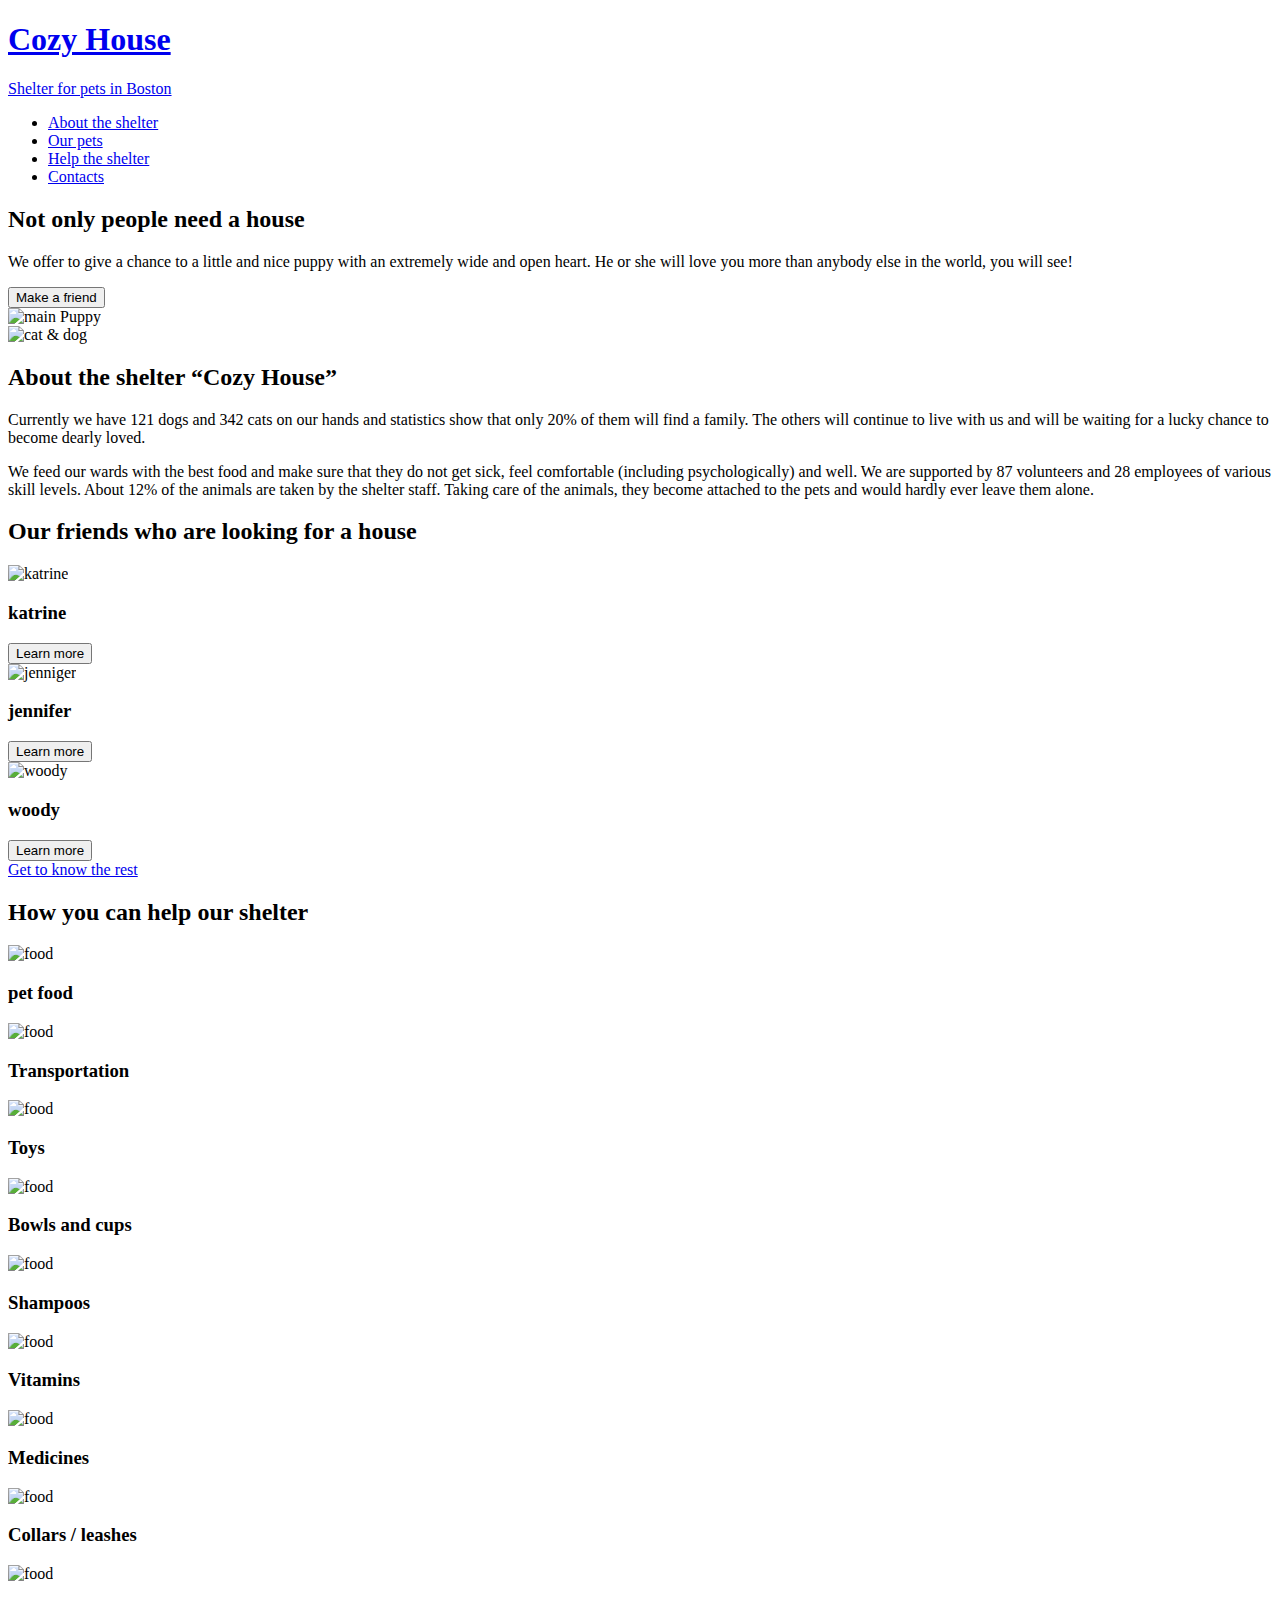
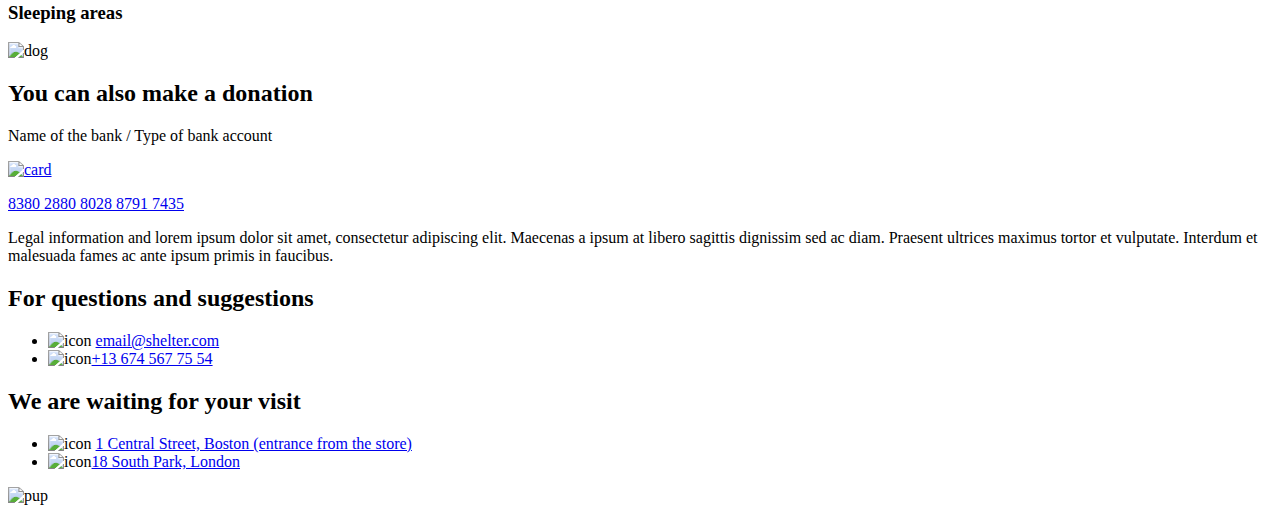
==== index.html @ ba9086a6 "refactor:" ====
<!DOCTYPE html>
<html lang="en">

<head>
    <meta charset="UTF-8">
    <meta http-equiv="X-UA-Compatible" content="IE=edge">
    <meta name="viewport" content="width=device-width, initial-scale=1.0">
    <title>Document</title>
    <link rel="stylesheet" href="./styles/owl.carousel.min.css">
    <link rel="stylesheet" href="./styles/owl.theme.default.min.css">
    <link rel="stylesheet" href="./styles/fonts.css">
    <link rel="stylesheet" href="./styles/style.css">
    <link rel="stylesheet" href="./styles/responsive.css">
</head>

<body>
    <div class="main_wrapper">
        <div class="linearGradient">
            <header class="header">
                <a href="#" class="logo">
                    <div class="header_logoWrapper">
                        <h1 class="header_h1">Cozy House
                        </h1>
                        <p class="header_paragraph">Shelter for pets in Boston</p>
                    </div>
                </a>
                <nav>
                    <ul class="headerUl">
                        <li class="headerLi"><a href="#aboutTHeShelter" class="headerA" active>About the shelter</a>
                        </li>
                        <li class="headerLi"><a href="./pets.html" class="headerA">Our pets</a></li>
                        <li class="headerLi"><a href="#helpTheShelter" class="headerA">Help the shelter</a></li>
                        <li class="headerLi"><a href="#contacts" class="headerA">Contacts</a></li>
                    </ul>
                </nav>
            </header>

            <section class="sec_1">
                <div class="sec_1_textWrapper">
                    <h2 class="sec_1header">Not only people
                        <span class="sec_1headerSpan">
                            need a house
                        </span>
                    </h2>
                    <p class="sec_1paragraph">We offer to give a chance to a little and nice puppy with an extremely
                        wide and open heart. He or she will love you more than anybody else in the world, you will see!
                    </p>
                    <input class="sec_1btn" type="button" value="Make a friend">
                </div>
                <div class="sec_1imgWrapper">
                    <img src="./images/start-screen-puppy.png" alt="main Puppy">
                </div>
            </section>
        </div>
        <div class="container_1">
            <section class="sec_2" id="aboutTHeShelter">
                <div class="sec_2imgWrapper">
                    <img src="./images/about-pets.png" alt="cat & dog">
                </div>
                <div class="sec_2txtWrapper">
                    <h2 class="sec_2header">About the shelter <span class="sec_2headerSpan"><q>Cozy House</q></span>
                    </h2>
                    <p class="sec_2par1">Currently we have 121 dogs and 342 cats on our hands and statistics show that
                        only 20% of them will find a family. The others will continue to live with us and will be
                        waiting for a lucky chance to become dearly loved.</p>
                    <p class="sec_2par2">We feed our wards with the best food and make sure that they do not get sick,
                        feel comfortable (including psychologically) and well. We are supported by 87 volunteers and 28
                        employees of various skill levels. About 12% of the animals are taken by the shelter staff.
                        Taking care of the animals, they become attached to the pets and would hardly ever leave them
                        alone.</p>
                </div>
            </section>
        </div>

        <section class="sec_3">
            <div class="sec_3headerWrapper">
                <h2 class="sec_3header">Our friends who
                    <span class="sec_3headerSpan">are looking for a house</span>
                </h2>
            </div>

            <div class="owl-carousel sec_3cardsWrapper">
                <div class="sec_3cards">
                    <img class="katrine" src="./images/pets-katrine.png" alt="katrine">
                    <h3 class="sec_3cardsHeader">katrine</h3>
                    <input class="sec_3cardsbtn1" type="button" value="Learn more">
                </div>
                <div class="sec_3cards">
                    <img class="jennifer" src="./images/pets-jennifer.png" alt="jenniger">
                    <h3 class="sec_3cardsHeader">jennifer</h3>
                    <input class="sec_3cardsbtn2" type="button" value="Learn more">
                </div>
                <div class="sec_3cards">
                    <img class="woody" src="./images/pets-woody.png" alt="woody">
                    <h3 class="sec_3cardsHeader">woody</h3>
                    <input class="sec_3cardsbtn3" type="button" value="Learn more">
                </div>


            </div>
            <a class="sec_3btnMain" href="./pets.html">Get to know the rest</a>
        </section>
        <section class="sec_4" id="helpTheShelter">
            <div class="sec_4headerWrapper">
                <h2 class="sec_4header">How you can help

                    <span class="sec_4headerSpan">
                        our shelter
                    </span>
                </h2>
            </div>
            <div class="sec_4itemsWrapper">
                <div class="sec_4itemsRow">
                    <div class="sec_4items">
                        <img class="sec_4itemsImg" src="./images/icon-pet-food.svg" alt="food">
                        <h3 class="sec_4itemsHeader">pet food</h3>
                    </div>
                    <div class="sec_4items">
                        <img class="sec_4itemsImg" src="./images/icon-transportation.svg" alt="food">
                        <h3 class="sec_4itemsHeader">Transportation</h3>
                    </div>
                    <div class="sec_4items">
                        <img class="sec_4itemsImg" src="./images/icon-toys.svg" alt="food">
                        <h3 class="sec_4itemsHeader">Toys</h3>
                    </div>
                    <div class="sec_4items">
                        <img class="sec_4itemsImg" src="./images/icon-bowls-and-cups.svg" alt="food">
                        <h3 class="sec_4itemsHeader">Bowls and cups</h3>
                    </div>
                    <div class="sec_4items">
                        <img class="sec_4itemsImg" src="./images/icon-shampoos.svg" alt="food">
                        <h3 class="sec_4itemsHeader">Shampoos</h3>
                    </div>

                </div>
                <div class="sec_4itemsRow">
                    <div class="sec_4items">
                        <img class="sec_4itemsImg" src="./images/icon-vitamins.svg" alt="food">
                        <h3 class="sec_4itemsHeader">Vitamins</h3>
                    </div>
                    <div class="sec_4items">
                        <img class="sec_4itemsImg" src="./images/icon-medicines.svg" alt="food">
                        <h3 class="sec_4itemsHeader">Medicines</h3>
                    </div>
                    <div class="sec_4items">
                        <img class="sec_4itemsImg" src="./images/icon-collars-leashes.svg" alt="food">
                        <h3 class="sec_4itemsHeader">Collars / leashes</h3>
                    </div>
                    <div class="sec_4items">
                        <img class="sec_4itemsImg" src="./images/icon-sleeping-area.svg" alt="food">
                        <h3 class="sec_4itemsHeader">Sleeping areas</h3>
                    </div>
                </div>
            </div>
        </section>
        <section class="sec_5">
            <div class="containerSec_5">
                <div class="sec_5imgWrapper">
                    <img class="sec_5img" src="./images/donation-dog.png" alt="dog">
                </div>
                <div class="sec_5txtWrapper">
                    <h2 class="sec_5header">
                        You can also
                        <span class="sec_5headerSpan">
                            make a donation
                        </span>
                    </h2>
                    <p class="sec_5paragraph1">
                        Name of the bank / Type of bank account
                    </p>
                    <div class="sec_5cardbtnWrapper">
                        <a class="sec_5cardbtn" href="#">
                            <img src="./images/credit-card.svg" alt="card">
                            <p>8380 2880 8028 8791 7435</p>
                        </a>
                    </div>
                    <!-- <div class="sec_5cardInfoWrapper">
                        <div class="sec_5cardInfoImgWrapper">
                            <form class="sec_5form" action="form.php" method="post">
                                <label class="sec_5formLabel" for="creditCard"><img src="./images/credit-card.svg"
                                        alt="card"></label>
                                <input class="sec_5formInput" name="creditCard" id="creditCard" type="number"
                                    placeholder="8380 2880 8028 8791 7435">
                            </form>
                        </div> -->
                        <p class="sec_5paragraph2">
                            Legal information and lorem ipsum dolor sit amet, consectetur adipiscing elit. Maecenas a
                            ipsum
                            at libero sagittis dignissim sed ac diam. Praesent ultrices maximus tortor et vulputate.
                            Interdum et malesuada fames ac ante ipsum primis in faucibus.
                        </p>
                    </div>
                </div>
        </section>

        <footer class="footer">
            <div class="footerCol-1">
                <h2 class="footerCol-1header">For questions
                    <span class="footerCol-1headerSpan">
                        and suggestions
                    </span>
                </h2>
                <ul class="footerUl">
                    <li class="footerLi"><img src="./images/icon-email.svg" alt="icon" class="footerIcon"> <a
                            href="mailto:email@shelter.com" class="footerLink">email@shelter.com</a></li>
                    <li class="footerLi"><img src="./images/icon-phone.svg" alt="icon" class="footerIcon"><a
                            href="tel:+136745677554" class="footerLink">+13 674 567 75 54</a></li>
                </ul>
            </div>
            <div class="footerCol-2">
                <h2 class="footerCol-2header">We are waiting
                    <span class="footerCol-2headerSpan">
                        for your visit
                    </span>
                </h2>
                <ul class="footerUl" id="contacts">
                    <li class="footerLi"><img src="./images/icon-marker.svg" alt="icon" class="footerIcon"> <a
                            href="https://www.google.com/maps/d/viewer?mid=1Gk2rRiQZt3be2xnwGE5p825Wvb4&hl=en&ll=39.07386067401693%2C-120.38625749999999&z=13"
                            class="footerLink">1 Central Street, Boston
                            <span class="footerASpan">(entrance from the store)</span>
                        </a></li>
                    <li class="footerLi"><img src="./images/icon-marker.svg" alt="icon" class="footerIcon"><a
                            href="https://www.google.com/maps/place/Monkey+Island/@20.7280827,107.0748563,16z/data=!3m1!4b1!4m5!3m4!1s0x314a4595a4b7b781:0x2e9f664bb92b0d4e!8m2!3d20.7279523!4d107.0794128"
                            class="footerLink">18 South Park, London </a></li>
                </ul>
            </div>
            <div class="footerCol-3">
                <div class="footerCol_3imgWrapper">
                    <img class="footerCol_3img" src="./images/footer-puppy.png" alt="pup">
                </div>

            </div>
        </footer>

    </div>
    <script src="./js/jquery-3.6.0.min.js"></script>
    <script src="./js/owl.carousel.min.js"></script>
    <script src="https://cdn.jsdelivr.net/npm/@popperjs/core@2.10.2/dist/umd/popper.min.js"
        integrity="sha384-7+zCNj/IqJ95wo16oMtfsKbZ9ccEh31eOz1HGyDuCQ6wgnyJNSYdrPa03rtR1zdB"
        crossorigin="anonymous"></script>
    <script src="./js/index.js"></script>
</body>

</html>
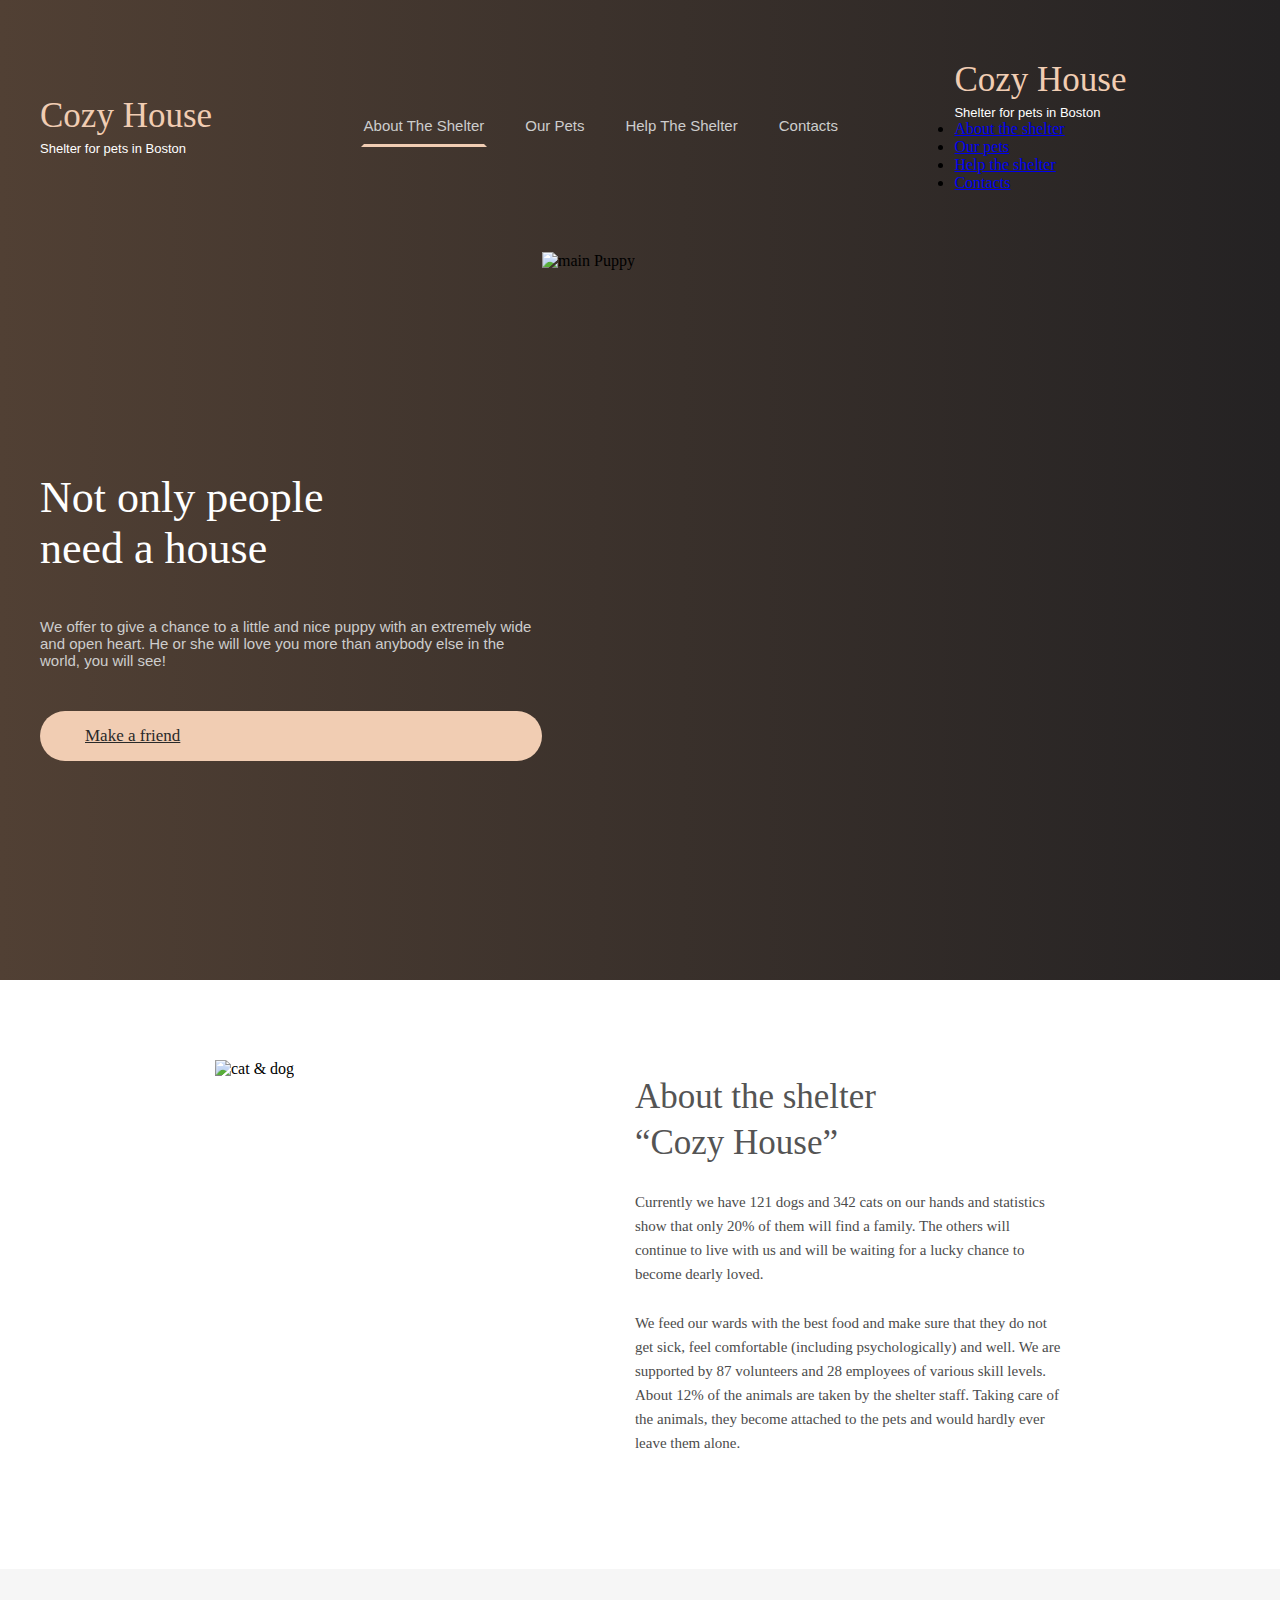
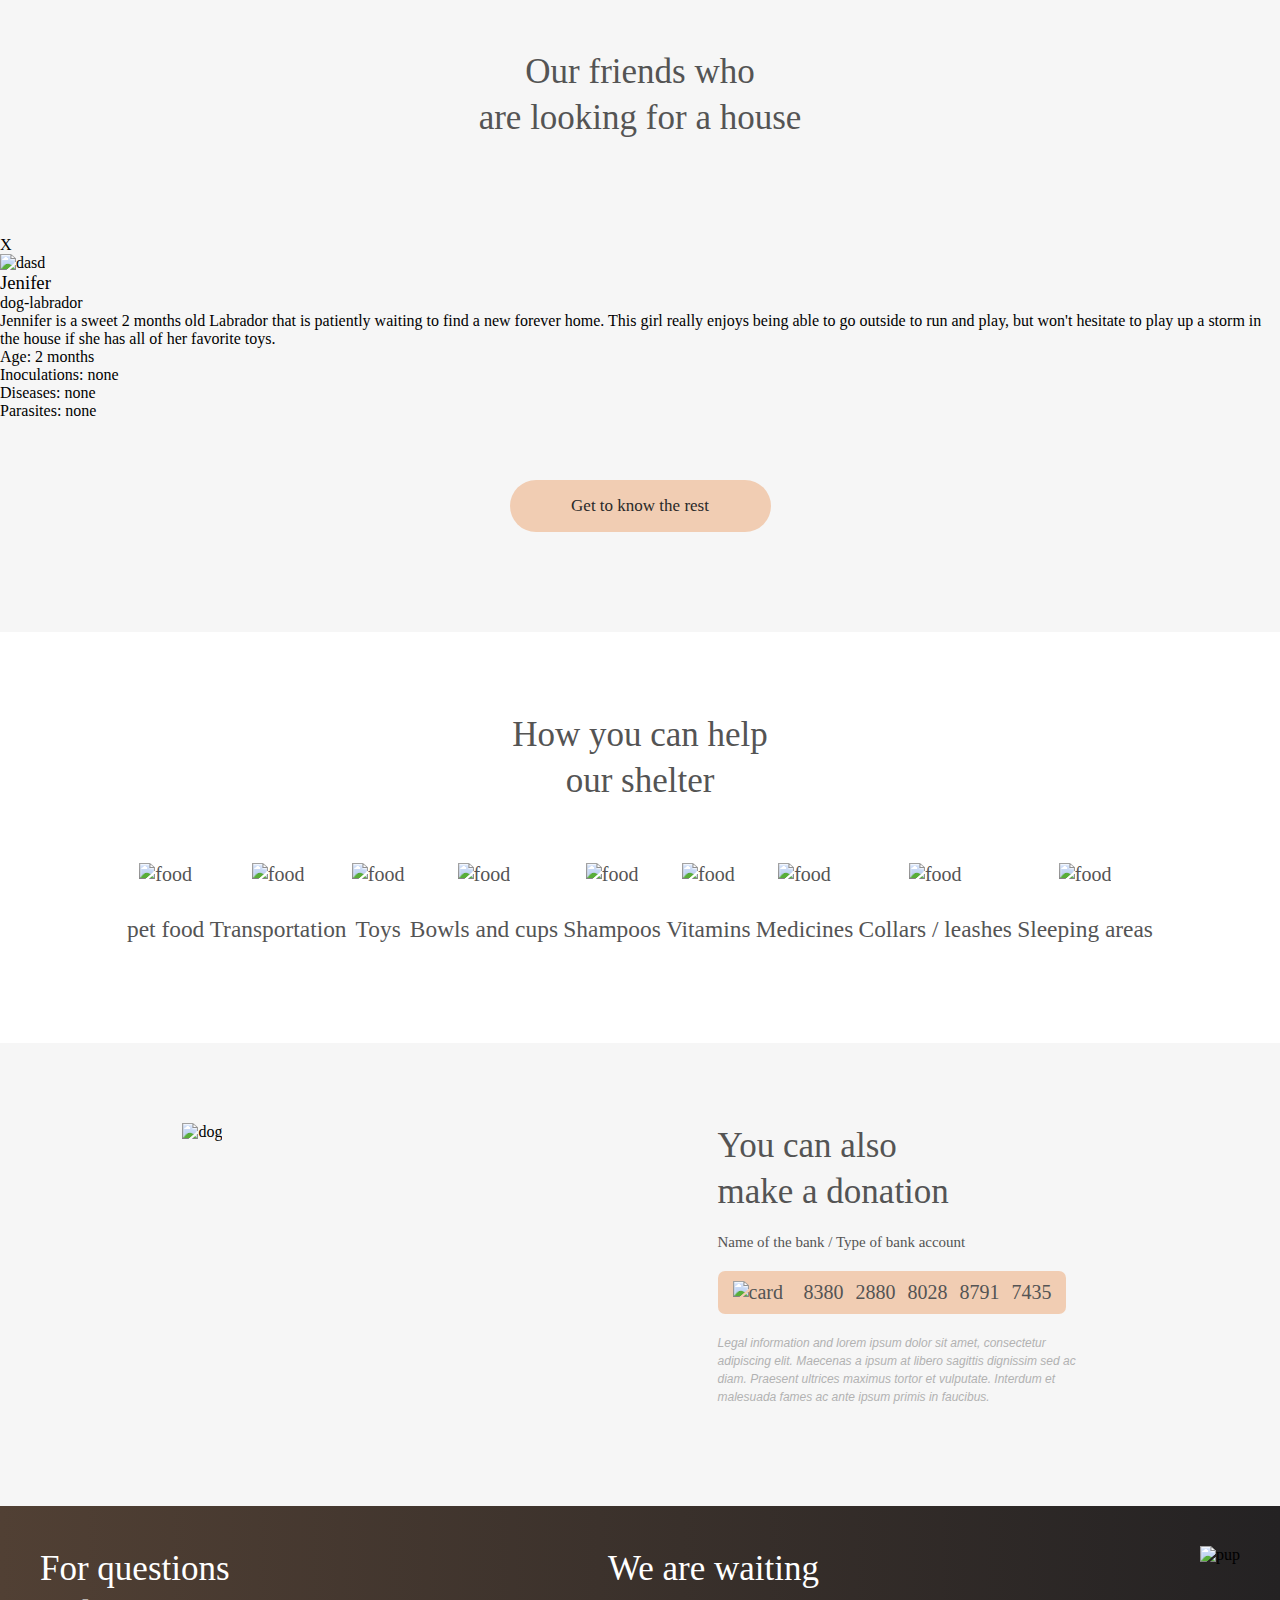
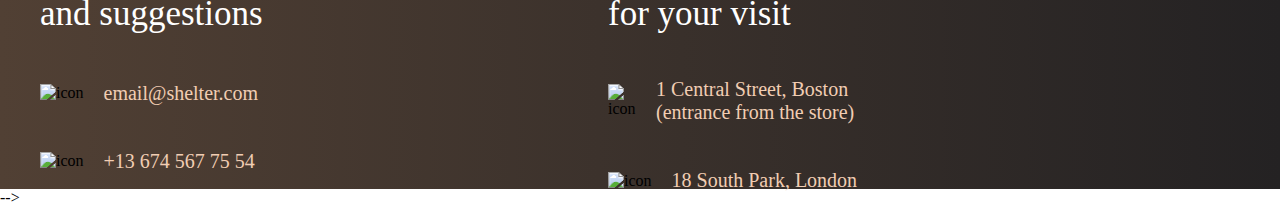
==== commit 332962ff: "docs:" ====
--- a/index.html
+++ b/index.html
@@ -6,8 +6,8 @@
     <meta http-equiv="X-UA-Compatible" content="IE=edge">
     <meta name="viewport" content="width=device-width, initial-scale=1.0">
     <title>Document</title>
-    <link rel="stylesheet" href="./styles/owl.carousel.min.css">
-    <link rel="stylesheet" href="./styles/owl.theme.default.min.css">
+    <!-- <link rel="stylesheet" href="./styles/owl.carousel.min.css">
+    <link rel="stylesheet" href="./styles/owl.theme.default.min.css"> -->
     <link rel="stylesheet" href="./styles/fonts.css">
     <link rel="stylesheet" href="./styles/style.css">
     <link rel="stylesheet" href="./styles/responsive.css">
@@ -24,7 +24,7 @@
                         <p class="header_paragraph">Shelter for pets in Boston</p>
                     </div>
                 </a>
-                <nav>
+                <nav class="navigation">
                     <ul class="headerUl">
                         <li class="headerLi"><a href="#aboutTHeShelter" class="headerA" active>About the shelter</a>
                         </li>
@@ -33,6 +33,27 @@
                         <li class="headerLi"><a href="#contacts" class="headerA">Contacts</a></li>
                     </ul>
                 </nav>
+                <nav class="navBurger closed">
+                    <a href="#" class="logo">
+                        <div class="header_logoWrapper">
+                            <h1 class="header_h1">Cozy House
+                            </h1>
+                            <p class="header_paragraph">Shelter for pets in Boston</p>
+                        </div>
+                    </a>
+                    <ul class="headerUlNav">
+                        <li class="headerLi"><a href="#aboutTHeShelter" class="headerA" active>About the shelter</a>
+                        </li>
+                        <li class="headerLi"><a href="./pets.html" class="headerA">Our pets</a></li>
+                        <li class="headerLi"><a href="#helpTheShelter" class="headerA">Help the shelter</a></li>
+                        <li class="headerLi"><a href="#contacts" class="headerA">Contacts</a></li>
+                    </ul>
+                </nav>
+                <div class="burger ">
+                    <div class="burger-brick first"></div>
+                    <div class="burger-brick middle"></div>
+                    <div class="burger-brick last"></div>
+                  </div>
             </header>
 
             <section class="sec_1">
@@ -45,7 +66,11 @@
                     <p class="sec_1paragraph">We offer to give a chance to a little and nice puppy with an extremely
                         wide and open heart. He or she will love you more than anybody else in the world, you will see!
                     </p>
-                    <input class="sec_1btn" type="button" value="Make a friend">
+                    <div class="sec_1btnWrapper">
+
+                        <a class="sec_1btn" href="#makeAFrind">Make a friend</a>
+                    </div>
+                    
                 </div>
                 <div class="sec_1imgWrapper">
                     <img src="./images/start-screen-puppy.png" alt="main Puppy">
@@ -72,31 +97,55 @@
             </section>
         </div>
 
-        <section class="sec_3">
+        <section id="makeAFrind" class="sec_3">
             <div class="sec_3headerWrapper">
                 <h2 class="sec_3header">Our friends who
                     <span class="sec_3headerSpan">are looking for a house</span>
                 </h2>
             </div>
-
-            <div class="owl-carousel sec_3cardsWrapper">
-                <div class="sec_3cards">
-                    <img class="katrine" src="./images/pets-katrine.png" alt="katrine">
-                    <h3 class="sec_3cardsHeader">katrine</h3>
-                    <input class="sec_3cardsbtn1" type="button" value="Learn more">
-                </div>
-                <div class="sec_3cards">
-                    <img class="jennifer" src="./images/pets-jennifer.png" alt="jenniger">
-                    <h3 class="sec_3cardsHeader">jennifer</h3>
-                    <input class="sec_3cardsbtn2" type="button" value="Learn more">
-                </div>
-                <div class="sec_3cards">
-                    <img class="woody" src="./images/pets-woody.png" alt="woody">
-                    <h3 class="sec_3cardsHeader">woody</h3>
-                    <input class="sec_3cardsbtn3" type="button" value="Learn more">
-                </div>
-
-
+            <div class="carouselMine">
+
+                <div class="owl-carousel sec_3cardsWrapper">
+                    <!-- <div class="sec_3cards card1">
+                        <img class="katrine" src="./images/pets-katrine.png" alt="katrine">
+                        <h3 class="sec_3cardsHeader">katrine</h3>
+                        <input class="sec_3cardsbtn" type="button" value="Learn more">
+                    </div>
+                    <div class="sec_3cards card2">
+                        <img class="jennifer" src="./images/pets-jennifer.png" alt="jenniger">
+                        <h3 class="sec_3cardsHeader">jennifer</h3>
+                        <input class="sec_3cardsbtn" type="button" value="Learn more">
+                    </div>
+                    <div class="sec_3cards card3">
+                        <img class="woody" src="./images/pets-woody.png" alt="woody">
+                        <h3 class="sec_3cardsHeader">woody</h3>
+                        <input class="sec_3cardsbtn" type="button" value="Learn more">
+                    </div> -->
+    
+    
+                </div>
+                <div class="carouselBtns">
+                    <div class="leftBtn"><img src="images/arrowleft.svg" alt=""></div>
+                    <div class="rightBtn"><img src="images/arrowright.svg" alt=""></div>
+                </div>
+            </div>
+            <div class="modal hidden">
+                <a class="closeBtn">X</a>
+                <div class="modalImgWrapper">
+                    <img class="modalImg" src="./images/freddie.svg" alt="dasd">
+                </div>
+                <div class="modalTxt">
+                    <h3 class="modalH3">Jenifer</h3>
+                    <p class="modalPar1">dog-labrador</p>
+                    <p class="modalPar2">Jennifer is a sweet 2 months old Labrador that is patiently waiting to find a new forever home. This girl really enjoys being able to go outside to run and play, but won't hesitate to play up a storm in the house if she has all of her favorite toys.</p>
+                   <ul class="modalUl">
+                       <li>Age:<span class="Age" > 2 months </span></li>
+                       <li>Inoculations:<span class="Inoculations"> none</span></li>
+                       <li>Diseases:<span class="Diseases"> none</span></li>
+                       <li>Parasites:<span class="Parasites"> none</span></li>
+                   </ul>
+                   
+                </div>
             </div>
             <a class="sec_3btnMain" href="./pets.html">Get to know the rest</a>
         </section>
@@ -132,8 +181,7 @@
                         <h3 class="sec_4itemsHeader">Shampoos</h3>
                     </div>
 
-                </div>
-                <div class="sec_4itemsRow">
+                
                     <div class="sec_4items">
                         <img class="sec_4itemsImg" src="./images/icon-vitamins.svg" alt="food">
                         <h3 class="sec_4itemsHeader">Vitamins</h3>
@@ -216,12 +264,12 @@
                 <ul class="footerUl" id="contacts">
                     <li class="footerLi"><img src="./images/icon-marker.svg" alt="icon" class="footerIcon"> <a
                             href="https://www.google.com/maps/d/viewer?mid=1Gk2rRiQZt3be2xnwGE5p825Wvb4&hl=en&ll=39.07386067401693%2C-120.38625749999999&z=13"
-                            class="footerLink">1 Central Street, Boston
+                            class="footerLink" target="_blank">1 Central Street, Boston
                             <span class="footerASpan">(entrance from the store)</span>
                         </a></li>
                     <li class="footerLi"><img src="./images/icon-marker.svg" alt="icon" class="footerIcon"><a
                             href="https://www.google.com/maps/place/Monkey+Island/@20.7280827,107.0748563,16z/data=!3m1!4b1!4m5!3m4!1s0x314a4595a4b7b781:0x2e9f664bb92b0d4e!8m2!3d20.7279523!4d107.0794128"
-                            class="footerLink">18 South Park, London </a></li>
+                            class="footerLink" target="_blank">18 South Park, London </a></li>
                 </ul>
             </div>
             <div class="footerCol-3">
@@ -231,13 +279,15 @@
 
             </div>
         </footer>
-
+        <div class="overlay hidden">
+
+        </div>
     </div>
-    <script src="./js/jquery-3.6.0.min.js"></script>
-    <script src="./js/owl.carousel.min.js"></script>
-    <script src="https://cdn.jsdelivr.net/npm/@popperjs/core@2.10.2/dist/umd/popper.min.js"
+ <script src="./js/jquery-3.6.0.min.js"></script>
+    <!-- <script src="./js/owl.carousel.min.js"></script> --> -->
+    <!-- <script src="https://cdn.jsdelivr.net/npm/@popperjs/core@2.10.2/dist/umd/popper.min.js"
         integrity="sha384-7+zCNj/IqJ95wo16oMtfsKbZ9ccEh31eOz1HGyDuCQ6wgnyJNSYdrPa03rtR1zdB"
-        crossorigin="anonymous"></script>
+        crossorigin="anonymous"></script> -->
     <script src="./js/index.js"></script>
 </body>
 
--- a/styles/style.css
+++ b/styles/style.css
@@ -0,0 +1,510 @@
+* {
+    margin: 0;
+    padding: 0;
+    box-sizing: border-box;
+    font-family: Georgia, 'Times New Roman', Times, serif;
+    font-weight: 400;
+}
+
+.main_wrapper {
+    width: 100%;
+    max-width: 1280px;
+    margin: auto;
+
+}
+
+.linearGradient {
+    padding: 4.6875vw 3.125vw 0px 3.125vw;
+    background: linear-gradient(to right, #514034, #242223);
+}
+
+.header {
+    display: flex;
+    justify-content: space-between;
+    align-items: center;
+    margin-bottom: 60px;
+
+}
+
+.logo {
+    text-decoration: none;
+}
+
+.header_h1 {
+    font-size: 35px;
+    color: #F1CDB3;
+    margin-bottom: 5px;
+}
+
+.header_paragraph {
+    font-size: 13px;
+    color: #ffffff;
+    font-family: Arial, Helvetica, sans-serif;
+}
+
+.headerUl {
+    display: flex;
+}
+
+.headerUl :first-child :first-child {
+    border-bottom: 3px solid #F1CDB3;
+}
+
+.headerUl li {
+    list-style: none;
+}
+
+.headerUl li a {
+    font-family: Arial, Helvetica, sans-serif;
+    text-transform: capitalize;
+    color: #CDCDCD;
+    text-decoration: none;
+    margin-left: 35px;
+    margin-top: 15px;
+    padding-bottom: 10px;
+    margin-bottom: 18px;
+    font-size: 15px;
+    border: 3px solid transparent;
+    transition: all 2s;
+}
+
+.headerUl li a:hover {
+    border-bottom: 3px solid #F1CDB3;
+}
+
+.headerUl li a:focus {
+    border-bottom: 3px solid #F1CDB3;
+}
+
+.sec_1 {
+    display: flex;
+    align-items: center;
+    height: 728px;
+}
+
+.sec_1imgWrapper {
+    width: 698px;
+    height: 100%;
+}
+
+.sec_1imgWrapper img {
+    width: 100%;
+    max-width: 100%;
+    height: 100%;
+}
+
+.sec_1_textWrapper {
+    width: 502px;
+}
+
+.sec_1header {
+    font-size: 44px;
+    display: flex;
+    flex-direction: column;
+    color: #ffffff;
+    margin-bottom: 44px;
+}
+
+.sec_1paragraph {
+    font-size: 15px;
+    font-family: Arial, Helvetica, sans-serif;
+    color: #CDCDCD;
+    margin-bottom: 42px;
+}
+
+.sec_1btn {
+    font-size: 17px;
+    color: #292929;
+    display: flex;
+    align-items: center;
+    padding: 15px 45px;
+    background-color: #F1CDB3;
+    border-radius: 100px;
+    border: none;
+    cursor: pointer;
+    transition: all 0.5s;
+}
+
+.sec_1btn:hover {
+    background-color: #FDDCC4;
+}
+
+.container_1 {
+    width: 66.406%;
+    margin: auto;
+}
+
+.sec_2 {
+    display: flex;
+    justify-content: space-between;
+    margin-top: 80px;
+    margin-bottom: 100px;
+}
+
+.sec_2txtWrapper {
+    max-width: 50.6%;
+    font-size: 15px;
+    font-family: Arial, Helvetica, sans-serif;
+    color: #4C4C4C;
+    display: flex;
+    flex-direction: column;
+    justify-content: flex-end;
+}
+
+.sec_2header {
+    display: flex;
+    flex-direction: column;
+    font-size: 35px;
+    color: #545454;
+    font-family: Georgia, 'Times New Roman', Times, serif;
+    margin-top: 14px;
+    line-height: 45.5px;
+}
+
+.sec_2par1 {
+    margin-top: 25px;
+    margin-bottom: 25px;
+    line-height: 24px;
+}
+
+.sec_2par2 {
+    margin-bottom: 14px;
+    line-height: 24px;
+}
+
+.sec_3 {
+    background-color: #F6F6F6;
+    padding-top: 80px;
+    display: flex;
+    flex-direction: column;
+    justify-content: center;
+    align-items: center;
+}
+
+.sec_3header {
+    display: flex;
+    flex-direction: column;
+    color: #545454;
+    font-size: 35px;
+    line-height: 45.5px;
+
+    margin-bottom: 60px;
+    text-align: center;
+}
+
+.sec_3cardsWrapper {
+    max-width: 77.344%;
+    margin: auto;
+    display: flex !important;
+    justify-content: space-between;
+}
+
+.sec_3cards {
+    width: 270px;
+    background-color: #FAFAFA;
+    display: flex;
+    flex-direction: column;
+    align-items: center;
+
+}
+
+.sec_3cardsHeader {
+    margin-top: 30px;
+    margin-bottom: 30px;
+    color: #545454;
+    font-size: 20px;
+    text-transform: capitalize;
+}
+
+.sec_3cards input {
+    margin-bottom: 30px;
+    padding: 15px 45px;
+    color: #292929;
+    font-size: 17px;
+    display: flex;
+    flex-direction: column;
+    align-items: center;
+    background-color: #FAFAFA;
+    border: 2px solid #F1CDB3;
+    cursor: pointer;
+    border-radius: 100px;
+    transition: all 1.17s;
+}
+.sec_3cards:hover {
+    background: fff;
+    cursor: pointer;
+}
+.sec_3cards:hover .sec_3cardsbtn {
+    background-color: #F1CDB3; 
+    cursor: pointer; 
+}
+
+
+.owl-nav {
+    position: absolute;
+    top: 50%;
+    left: 0;
+    width: 100%;
+    transform: translateY(-50%);
+    display: flex !important;
+    justify-content: space-between;
+    align-items: center;
+
+
+}
+
+.owl-prev:hover {
+    background-color: #FDDCC4 !important;
+}
+
+.owl-prev {
+    width: 52px !important;
+    height: 52px !important;
+    display: flex !important;
+    justify-content: center;
+    align-items: center;
+    border: 2px solid #F1CDB3 !important;
+    border-radius: 100px;
+    background-color: white;
+    color: #292929 !important;
+    position: absolute;
+    left: -7%;
+    transition: all 1.2s !important;
+}
+
+.owl-next:hover {
+    background-color: #FDDCC4 !important;
+}
+
+.owl-next {
+    width: 52px !important;
+    height: 52px !important;
+    display: flex !important;
+    justify-content: center;
+    align-items: center;
+    border: 2px solid #F1CDB3 !important;
+    border-radius: 100px;
+    background-color: white;
+    color: #292929 !important;
+    position: absolute;
+    right: -7%;
+    transition: all 1.2s !important;
+}
+
+.owl-nav button img {
+    width: 14px;
+
+
+}
+
+.sec_3btnMain {
+    width: 261px;
+    height: 52px;
+    display: flex;
+    justify-content: center;
+    align-items: center;
+    text-decoration: none;
+    color: #292929;
+    background-color: #F1CDB3;
+    font-size: 17px;
+    border: none;
+    border-radius: 100px;
+    margin-top: 60px;
+    margin-bottom: 100px;
+    transition: all 0.5s;
+}
+
+.sec_3btnMain:hover {
+    background-color: #ffd7bb;
+
+}
+
+.sec_4 {
+    padding-top: 80px;
+    padding-bottom: 45px;
+}
+
+.sec_4header {
+    display: flex;
+    flex-direction: column;
+    color: #545454;
+    font-size: 35px;
+    line-height: 45.5px;
+    margin-bottom: 60px;
+    text-align: center;
+}
+
+.sec_4itemsRow {
+    display: flex;
+    max-width: 1026px;
+    justify-content: space-between;
+    align-items: center;
+    margin: auto;
+    font-size: 20px;
+    color: #545454;
+}
+
+.sec_4items {
+    display: flex;
+    flex-direction: column;
+    justify-content: center;
+    align-items: center;
+}
+
+.sec_4itemsHeader {
+    margin-top: 30px;
+    margin-bottom: 55px;
+}
+
+.sec_5 {
+    background-color: #F6F6F6;
+    padding-top: 80px;
+    padding-bottom: 100px;
+}
+
+.containerSec_5 {
+    width: 71.5%;
+    margin: auto;
+    display: flex;
+    justify-content: space-between;
+}
+
+.sec_5txtWrapper {
+    max-width: 41.53%;
+    text-align: left;
+}
+
+.sec_5header {
+    display: flex;
+    flex-direction: column;
+    font-size: 35px;
+    line-height: 45.5px;
+    color: #545454;
+
+}
+
+.sec_5paragraph1 {
+    font-size: 15px;
+    line-height: 16.5px;
+    color: #545454;
+    margin-top: 20px;
+    margin-bottom: 20px;
+}
+
+.sec_5cardbtn {
+    display: flex;
+    align-items: center;
+    justify-content: space-between;
+    background-color: #F1CDB3;
+    text-decoration: none;
+    font-size: 20px;
+    color: #545454;
+    padding: 10px 15px;
+    word-spacing: 7px;
+    width: 91.8%;
+    border-radius: 7px;
+    transition: all 0.5s;
+}
+
+.sec_5cardbtn:hover {
+    background-color: #ffd5b8;
+}
+
+/* .sec_5form {
+    display: flex;
+    align-items: center;
+    justify-content: flex-start;
+    background-color: #F1CDB3;
+    max-width: 349px;
+    border-radius: 9px;
+    height: 43px;
+    
+}
+.sec_5formInput {
+    height: 23px;
+    width: 100%;
+    background-color: transparent;
+    border: none;
+    
+}
+.sec_5formInput ::placeholder{
+    font-size: 20px
+}
+.sec_5formLabel {
+    max-height: 23px;
+    margin: 15px 10px;
+}
+.sec_5formLabel img {
+    max-height: 100%;
+} */
+.sec_5paragraph2 {
+    font-family: Arial, Helvetica, sans-serif;
+    font-style: italic;
+    font-size: 12px;
+    line-height: 18px;
+    color: #B2B2B2;
+    margin-top: 20px;
+}
+
+.footer {
+    padding: 3.125vw 3.125vw 0 3.125vw;
+    background: linear-gradient(to right, #514034, #242223);
+    display: flex;
+    justify-content: space-between;
+
+}
+
+.footerCol-1header {
+    display: flex;
+    flex-direction: column;
+    justify-content: center;
+
+    font-size: 35px;
+    line-height: 45.5px;
+    color: #ffffff;
+}
+
+.footerCol-2header {
+    display: flex;
+    flex-direction: column;
+    justify-content: center;
+
+    font-size: 35px;
+    line-height: 45.5px;
+    color: #ffffff;
+}
+
+.footerUl {
+    list-style: none;
+    display: flex;
+    flex-direction: column;
+    justify-content: center;
+
+}
+
+.footerLi {
+    display: flex;
+    align-items: center;
+    margin-top: 45px;
+}
+
+.footerLi a {
+    text-decoration: none;
+    color: #F1CDB3;
+    font-size: 20px;
+    line-height: 23px;
+    margin-left: 20px;
+}
+.bgChanger {
+    background: fff;
+    cursor: pointer;
+}
+.footerCol-1{
+    width: 278px;
+}
+.footerCol-2 {
+    width: 302px;
+}
+.footerCol-2 ul {
+    height: 152px;
+}
--- a/styles/responsive.css
+++ b/styles/responsive.css
@@ -0,0 +1,453 @@
+@media only screen and (max-width: 768px) {
+    .linearGradient {
+        padding: 4vw 4vw 0px 4vw;
+        
+    }
+    .header_logoWrapper {
+        margin-right: 5.8vw;
+    }
+    .header_h1 {
+        font-size: 4vw;
+        color: #F1CDB3;
+        margin-bottom: 5px;
+    }
+    .headerUl li {
+        margin-left: 4.5vw;
+    }
+    .headerUl li a {
+        
+        margin-left: 0;
+        
+        margin-bottom: 14px;
+  
+        border: 0;
+        border-bottom: 3px solid transparent;
+        
+    }
+    .sec_1 {
+        flex-direction: column;
+        height: auto;
+    }
+    .sec_1_textWrapper {
+        margin: auto;
+        margin-bottom: 13vw;
+        width: 60vw;
+        display: flex;
+        flex-direction: column;
+      
+    }
+    .sec_1header {
+        line-height: 130%;
+    }
+    .sec_1imgWrapper {
+        width: 74vw;
+        margin-left: 18.1vw;
+    }
+    .sec_1paragraph {
+        line-height: 160%;
+    }
+    .sec_1btnWrapper {
+        display: flex;
+        justify-content: center;
+
+    }
+    .sec_1btn {
+        width: 26.95vw;
+    }
+    .container_1 {
+        width: 100%;
+    }
+    .sec_2 {
+        flex-direction: column-reverse;
+        align-items: center;
+    }
+    .sec_2txtWrapper {
+        width: 55.9vw;
+        max-width: 100%;
+        margin-bottom: 10.41%;
+    }
+    .sec_2header {
+        max-width: 100%;
+        line-height: 130%;
+        margin-top: 0;
+    }
+    .sec_2par2 {
+        margin-bottom: 0;
+    }
+    .sec_4itemsWrapper {
+        width: 82%;
+        margin: auto;
+    }
+    .sec_4itemsWrapper {
+        max-width: 100%;
+       
+    }
+    .sec_4itemsRow {
+        gap: 55px;
+    }
+    .sec_4items {
+        width: 170px;
+    }
+    .containerSec_5 {
+        display: flex;
+        flex-direction: column-reverse;
+        width: 100%;
+    }
+    .sec_5txtWrapper{
+        width: 380px;
+        max-width: 380px;
+        margin: auto;
+    }
+    
+    .sec_5imgWrapper {
+        width: 65.76%;
+        margin: auto;
+        margin-top: 60px;
+    }
+    .sec_5imgWrapper img {
+        max-width: 100%;
+    }
+    .footer  {
+        flex-wrap: wrap;
+        justify-content: center;
+        align-items: center;
+       gap:  60px;
+    }
+    .footerCol_3imgWrapper {
+        width: 39.1vw;
+        margin-top: 5px;
+    }
+    .footerCol_3imgWrapper img {
+        max-width: 100%;
+    }
+  }
+  @media only screen and (max-width:744px) {
+    .navigation {
+        display: none;
+    }
+    .burger {
+        display: block;
+    }
+    .sec_1btn {
+        width: auto;
+    }
+  }
+  @media only screen and (max-width:375px) {
+    .linearGradient {
+        
+        padding: 30px 10px 0 60px;
+    }
+    .header_h1 {
+      font-size: 32px;
+   
+  }
+  .sec_1header {
+      font-size: 25px;
+
+      margin-bottom: 42px;
+  }
+  .sec_1_textWrapper {
+   
+      width: 100%;
+      text-align: center;
+      margin-bottom: 105px;
+
+  }
+  .sec_1{
+    overflow: hidden;
+  }
+  .sec_1btn {
+      width: 207px;
+  }
+  .sec_1imgWrapper {
+      width: 260px;
+      margin-left: 40px;
+  }
+  .sec_2{
+      padding: 42px 10px;
+      margin:0;
+  }
+  .sec_2txtWrapper {
+      width: 100%;
+      text-align: justify;
+      margin-bottom: 42px;
+  }
+  .sec_2header {
+     
+      font-size: 25px;
+      color: #545454;
+      text-align: center;
+      font-family: Georgia, 'Times New Roman', Times, serif;
+      margin-top: 14px;
+      line-height: 45.5px;
+  }
+  .sec_2imgWrapper {
+      width: 260px;
+      margin: auto;
+  }
+  .sec_2imgWrapper img {
+      max-width: 100%;
+      
+  }
+  .sec_3 {
+      padding: 42px 10px;
+  }
+  .sec_3header {
+     
+      font-size: 25px;
+
+      margin-bottom: 42px;
+
+  }
+  .sec_3cards input {
+      margin-bottom: 30px;
+      
+  }
+  .owl-nav {
+      top: auto;
+      bottom: -50px ;
+   
+      
+  }
+  .owl-prev {
+      left: 43px;
+      transform: translateX(-50%);
+  }
+  .owl-next {
+      right: 43px;
+      transform: translateX(50%);
+  }
+  .sec_3btnMain {
+      
+      margin-top: 104px;
+      margin-bottom: 0;
+      
+  }
+  .sec_3cards {
+      margin-bottom: 0;
+  }
+  .sec_4 {
+     padding: 42px 15px;
+  }
+  .sec_4header {
+      
+      font-size: 25px;
+
+      margin-bottom: 42px;
+
+  }
+  .sec_4itemsWrapper {
+      width: 100%;
+    
+  }
+  .sec_4itemsRow {
+      
+     gap: 30px;
+     font-size: 15px;
+     justify-content: flex-start;
+  }
+  .sec_4items {
+      width: 130px;
+  }
+  .sec_5 {
+      background-color: #F6F6F6;
+      padding: 42px 10px;
+  }
+  .sec_5txtWrapper {
+      width: 100%;
+     max-width: 100%;
+     text-align: center;
+  }
+  .sec_5header {
+      width: 100%;
+      font-size: 25px;
+      
+  }
+  .sec_5cardbtn {
+      font-size: 15px;
+  }
+  .sec_5cardbtnWrapper {
+      display: flex;
+      justify-content: center;
+  }
+  .sec_5paragraph2 {
+      text-align: justify;
+  }
+  .sec_5imgWrapper {
+      width: 260px;
+      margin: auto;
+      margin-top: 42px;
+  }
+  .footer {
+      padding: 30px 10px 0 10px;
+     text-align: center;
+  }
+  .footerCol-1header {
+      
+      font-size: 25px;
+      
+  }
+  .footerCol-2header {
+     
+      font-size: 25px;
+    
+  }
+  }
+  @media only screen and (max-width:320px) {
+      .linearGradient {
+        
+          padding: 30px 10px 0 10px;
+      }
+      .header_h1 {
+        font-size: 32px;
+     
+    }
+    .sec_1header {
+        font-size: 25px;
+  
+        margin-bottom: 42px;
+    }
+    .sec_1_textWrapper {
+     
+        width: 100%;
+        text-align: center;
+        margin-bottom: 105px;
+
+    }
+    .sec_1btn {
+        width: 207px;
+    }
+    .sec_1imgWrapper {
+        width: 260px;
+        margin-left: 40px;
+    }
+    .sec_2{
+        padding: 42px 10px;
+        margin:0;
+    }
+    .sec_2txtWrapper {
+        width: 100%;
+        text-align: justify;
+        margin-bottom: 42px;
+    }
+    .sec_2header {
+       
+        font-size: 25px;
+        color: #545454;
+        text-align: center;
+        font-family: Georgia, 'Times New Roman', Times, serif;
+        margin-top: 14px;
+        line-height: 45.5px;
+    }
+    .sec_2imgWrapper {
+        width: 260px;
+        margin: auto;
+    }
+    .sec_2imgWrapper img {
+        max-width: 100%;
+        
+    }
+    .sec_3 {
+        padding: 42px 10px;
+    }
+    .sec_3header {
+       
+        font-size: 25px;
+
+        margin-bottom: 42px;
+  
+    }
+    .sec_3cards input {
+        margin-bottom: 30px;
+        
+    }
+    .owl-nav {
+        top: auto;
+        bottom: -50px ;
+     
+        
+    }
+    .owl-prev {
+        left: 43px;
+        transform: translateX(-50%);
+    }
+    .owl-next {
+        right: 43px;
+        transform: translateX(50%);
+    }
+    .sec_3btnMain {
+        
+        margin-top: 104px;
+        margin-bottom: 0;
+        
+    }
+    .sec_3cards {
+        margin-bottom: 0;
+    }
+    .sec_4 {
+       padding: 42px 15px;
+    }
+    .sec_4header {
+        
+        font-size: 25px;
+  
+        margin-bottom: 42px;
+ 
+    }
+    .sec_4itemsWrapper {
+        width: 100%;
+      
+    }
+    .sec_4itemsRow {
+        
+       gap: 30px;
+       font-size: 15px;
+       justify-content: flex-start;
+    }
+    .sec_4items {
+        width: 130px;
+    }
+    .sec_5 {
+        background-color: #F6F6F6;
+        padding: 42px 10px;
+    }
+    .sec_5txtWrapper {
+        width: 100%;
+       max-width: 100%;
+       text-align: center;
+    }
+    .sec_5header {
+        width: 100%;
+        font-size: 25px;
+        
+    }
+    .sec_5cardbtn {
+        font-size: 15px;
+    }
+    .sec_5cardbtnWrapper {
+        display: flex;
+        justify-content: center;
+    }
+    .sec_5paragraph2 {
+        text-align: justify;
+    }
+    .sec_5imgWrapper {
+        width: 260px;
+        margin: auto;
+        margin-top: 42px;
+    }
+    .footer {
+        padding: 30px 10px 0 10px;
+       text-align: center;
+    }
+    .footerCol-1header {
+        
+        font-size: 25px;
+        
+    }
+    .footerCol-2header {
+       
+        font-size: 25px;
+      
+    }
+  }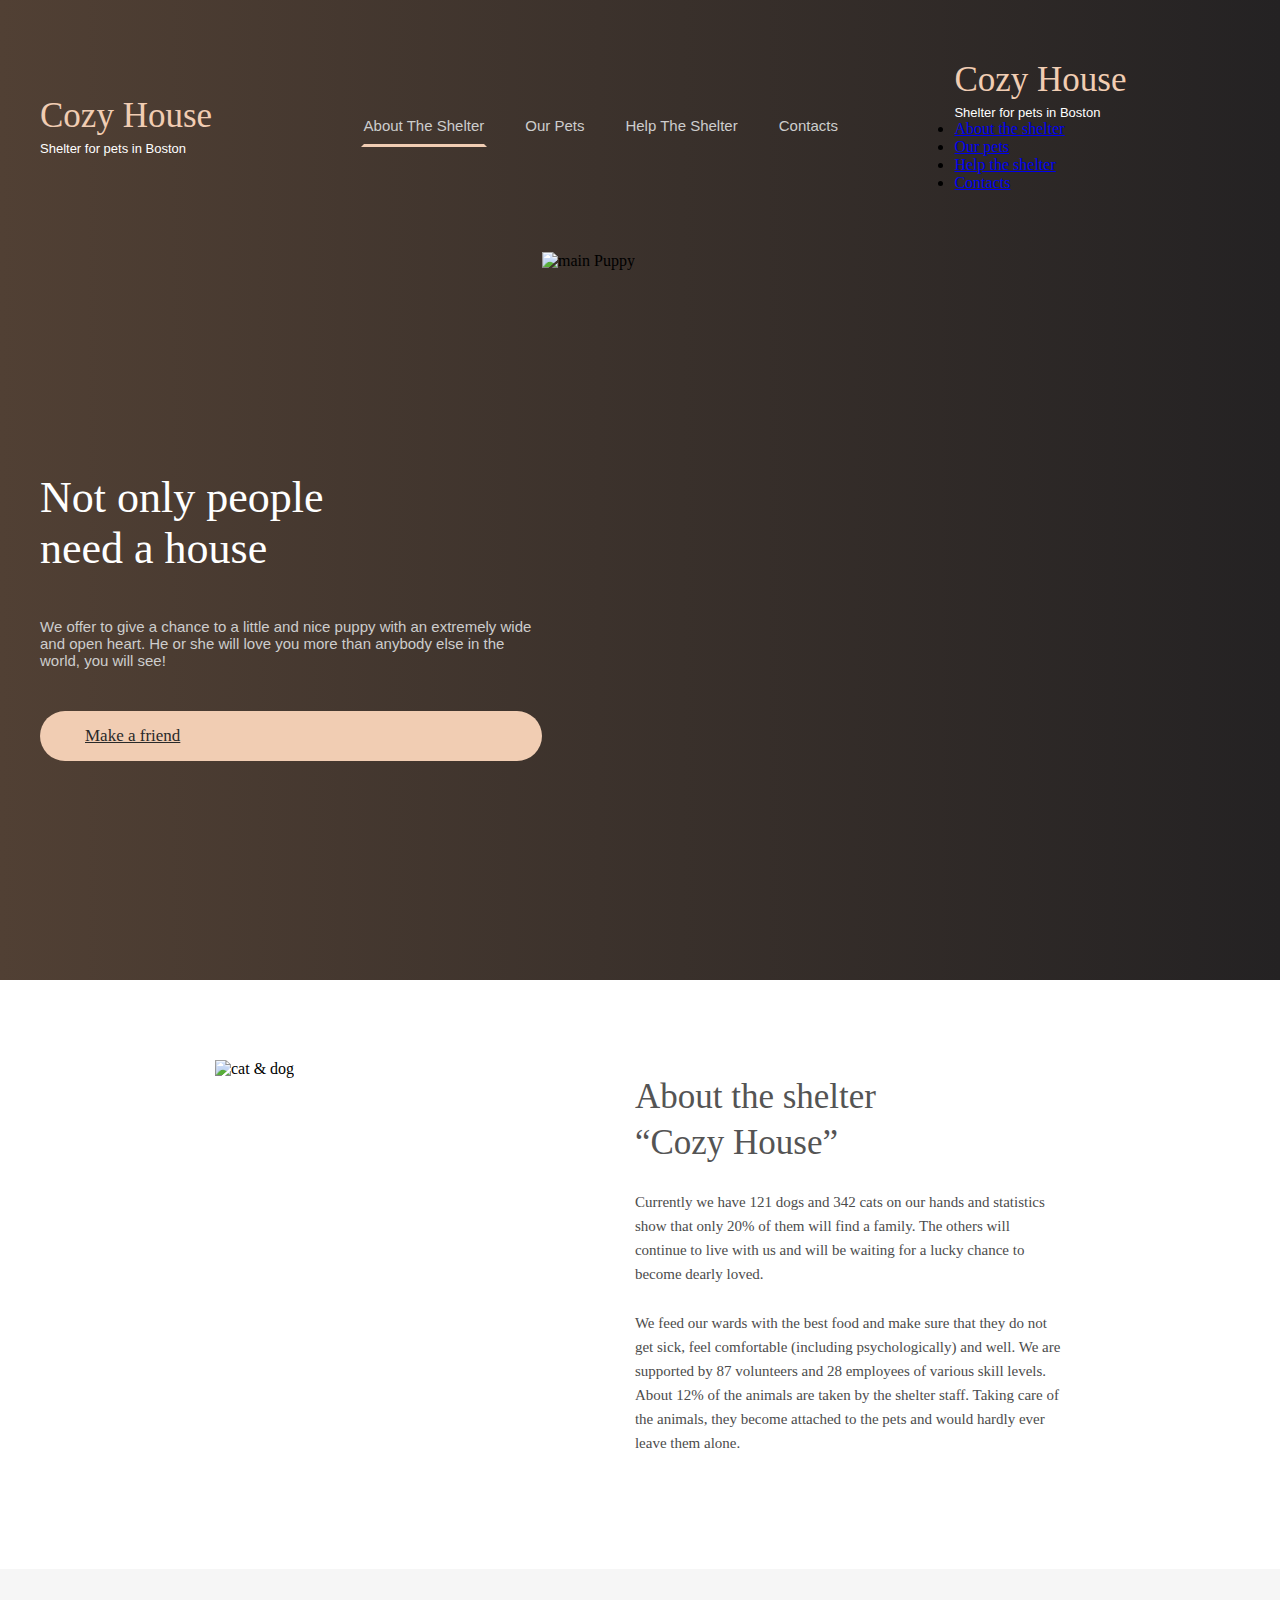
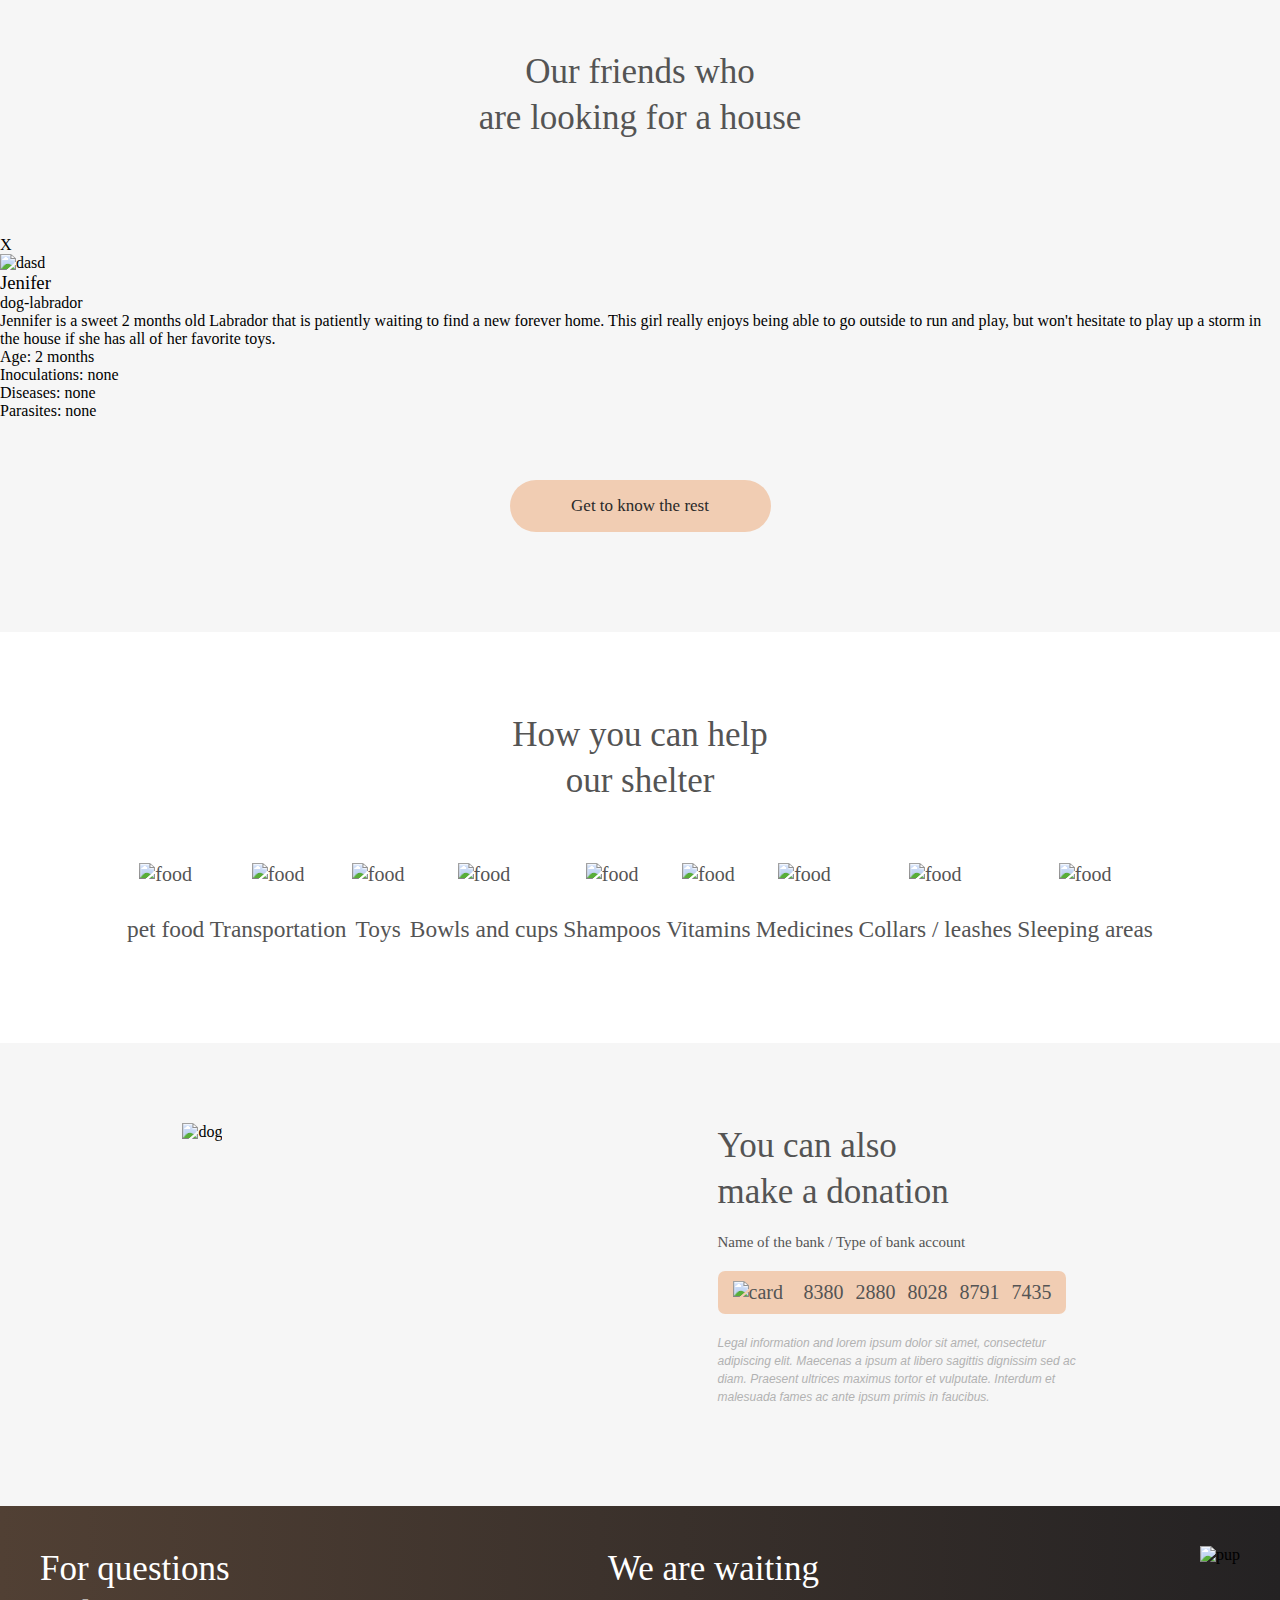
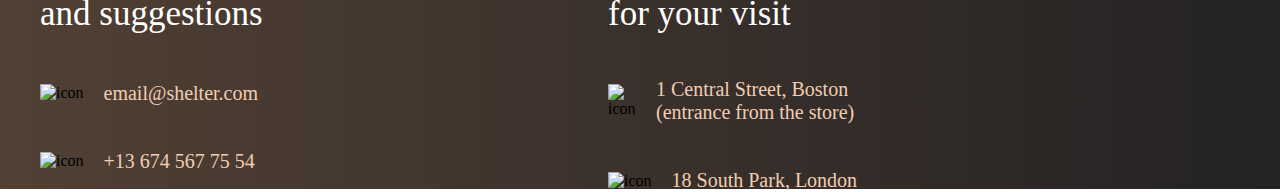
==== commit 525d459b: "Docs:" ====
--- a/index.html
+++ b/index.html
@@ -284,11 +284,11 @@
         </div>
     </div>
  <script src="./js/jquery-3.6.0.min.js"></script>
-    <!-- <script src="./js/owl.carousel.min.js"></script> --> -->
+    <!-- <script src="./js/owl.carousel.min.js"></script> --> 
     <!-- <script src="https://cdn.jsdelivr.net/npm/@popperjs/core@2.10.2/dist/umd/popper.min.js"
         integrity="sha384-7+zCNj/IqJ95wo16oMtfsKbZ9ccEh31eOz1HGyDuCQ6wgnyJNSYdrPa03rtR1zdB"
         crossorigin="anonymous"></script> -->
     <script src="./js/index.js"></script>
 </body>
 
-</html>+</html>
